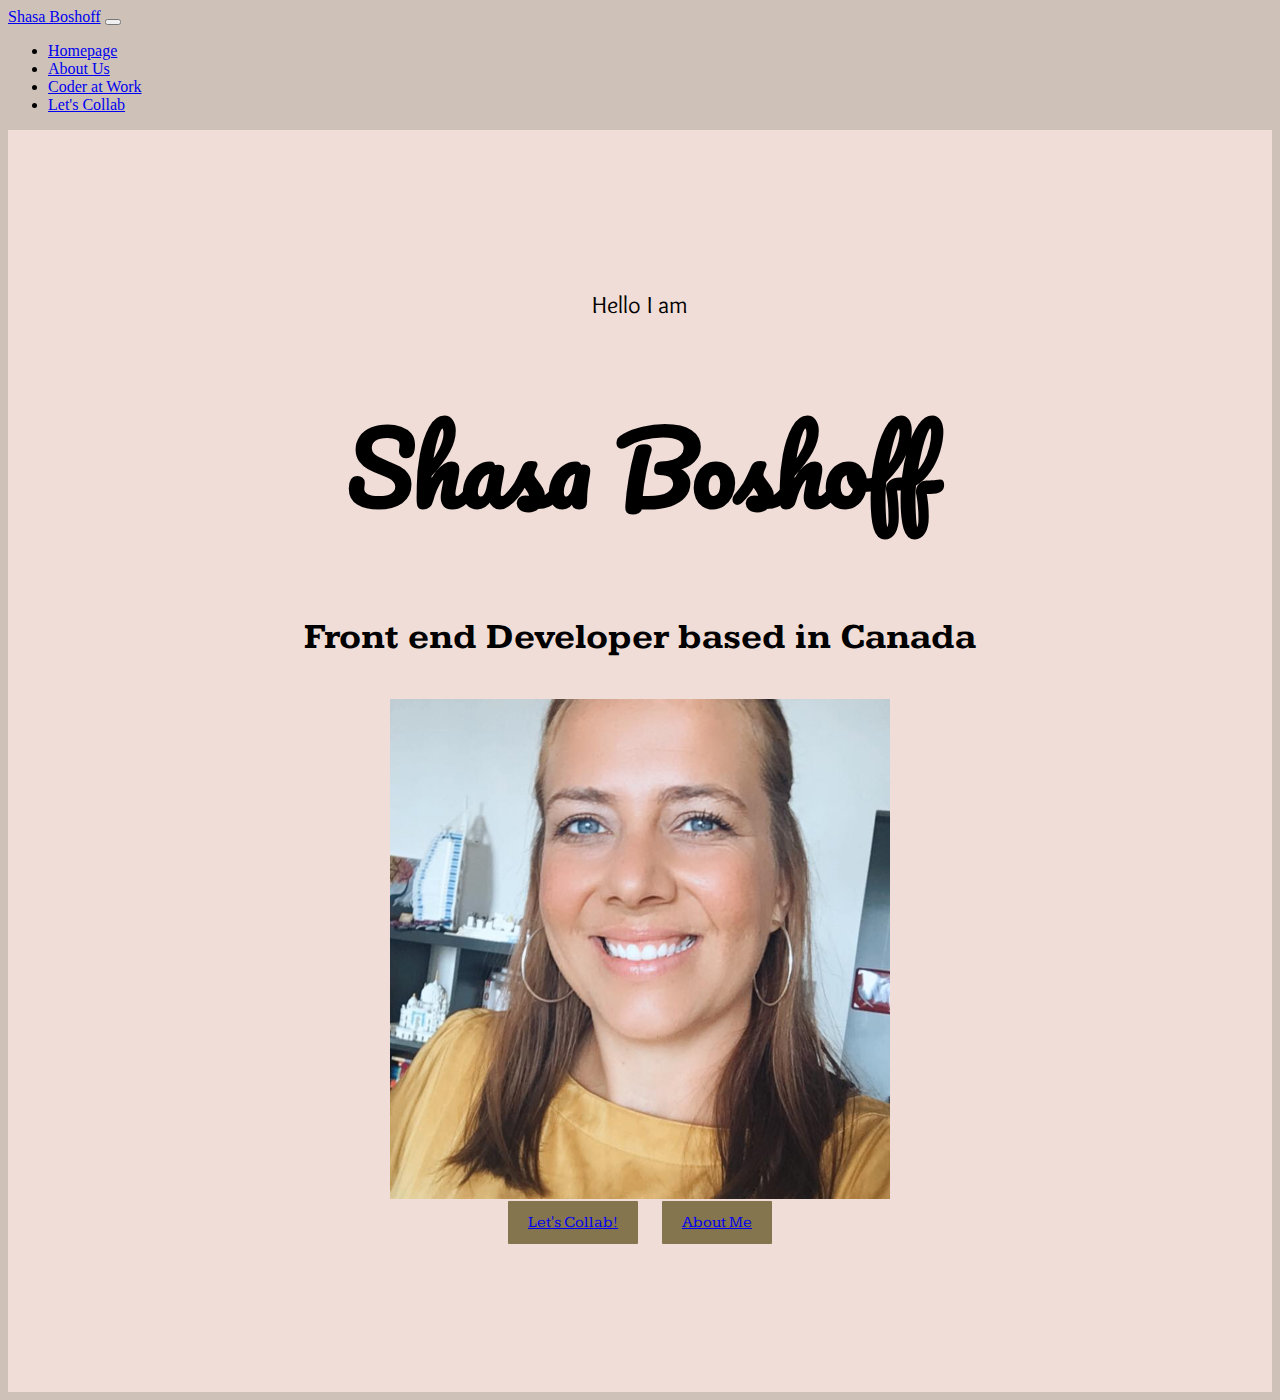
==== index.html @ 47a2e637 "Linked buttons" ====
<!DOCTYPE html>
<html lang="en">
  <head>
    <meta charset="UTF-8" />
    <meta http-equiv="X-UA-Compatible" content="IE=edge" />
    <meta name="viewport" content="width=device-width, initial-scale=1.0" />
    <link
      href="https://cdn.jsdelivr.net/npm/bootstrap@5.1.0/dist/css/bootstrap.min.css"
      rel="stylesheet"
      integrity="sha384-KyZXEAg3QhqLMpG8r+8fhAXLRk2vvoC2f3B09zVXn8CA5QIVfZOJ3BCsw2P0p/We"
      crossorigin="anonymous"
    />

    <script
      src="https://cdn.jsdelivr.net/npm/bootstrap@5.1.0/dist/js/bootstrap.bundle.min.js"
      integrity="sha384-U1DAWAznBHeqEIlVSCgzq+c9gqGAJn5c/t99JyeKa9xxaYpSvHU5awsuZVVFIhvj"
      crossorigin="anonymous"
    ></script>

    <link rel="preconnect" href="https://fonts.googleapis.com" />
    <link rel="preconnect" href="https://fonts.gstatic.com" crossorigin />
    <link
      href="https://fonts.googleapis.com/css2?family=Kameron&family=Overlock&family=Pacifico&display=swap"
      rel="stylesheet"
    />

    <link href="src/styles.css" rel="stylesheet" />
  </head>
  <title>Homepage</title>
  <body>
    <nav class="navbar navbar-expand-lg navbar-light bg-transparent">
      <div class="container-fluid">
        <a class="navbar-brand" href="/index.html">Shasa Boshoff</a>
        <button
          class="navbar-toggler"
          type="button"
          data-bs-toggle="collapse"
          data-bs-target="#navbarNav"
          aria-controls="navbarNav"
          aria-expanded="false"
          aria-label="Toggle navigation"
        >
          <span class="navbar-toggler-icon"></span>
        </button>
        <div class="collapse navbar-collapse" id="navbarNav">
          <ul class="navbar-nav">
            <li class="nav-item">
              <a class="nav-link active" aria-current="page" href="/index.html">Homepage</a>
            </li>
            <li class="nav-item">
              <a class="nav-link" href="/about.html">About Us</a>
            </li>
            <li class="nav-item">
              <a class="nav-link" href="/coderatwork.html">Coder at Work</a>
            </li>
            <li class="nav-item">
              <a class="nav-link" href="/contact.html">Let's Collab</a>
            </li>
            </li>
          </ul>
        </div>
      </div>
    </nav>
    <div class="homepage-title">
      <p>Hello I am</p>
      <h1>Shasa Boshoff</h1>
      <h2>Front end Developer based in Canada</h2>
      <div>
      <img src="images/Picture 1 - Yellow.jpg" class="homepage-pic" alt="smiling women's picture">
      </div>
      <a href="/contact.html" class="info-btn btn btn-primary">Let's Collab!</a>
      <a href="about.html" class="info-btn btn btn-primary">About Me</a>
    </div>
  </body>
</html>
---- src/styles.css ----
/*font-family: "Kameron", serif;
font-family: "Overlock", cursive;
font-family: "Pacifico", cursive;*/
:root {
  --bg-color: #cec2b8;
  --btn-color: #84754e;
  --heading-font-family: "Pacifico", cursive;
  --subtitle-font-family: "Kameron", serif;
}
body {
  background-color: var(--bg-color);
  font-style: var(--subtitle-font-family);
}
.homepage-title p {
  font-family: "Overlock", cursive;
  font-size: 24px;
  margin: 0;
}

h1 {
  font-family: var(--heading-font-family);
  font-size: 96px;
}
.homepage-title h2 {
  text-align: center;
  font-family: var(--subtitle-font-family);
  font-size: 36px;
}

.homepage-title {
  background-color: #f0ddd7;
  text-align: center;
  padding: 160px 20px;
}

.info-btn {
  background-color: var(--btn-color);
  border-color: var(--btn-color);
  border-radius: 1px;
  font-family: "Kameron", serif;
  margin: 10px;
  padding: 12px 20px;
}
a.info-btn:hover {
  color: black;
  background-color: #cec2b8;
  border-color: var(--btn-color);
}
.homepage-pic {
  max-width: 500px;
  margin-bottom: 10px;
  margin-top: 10px;
s}
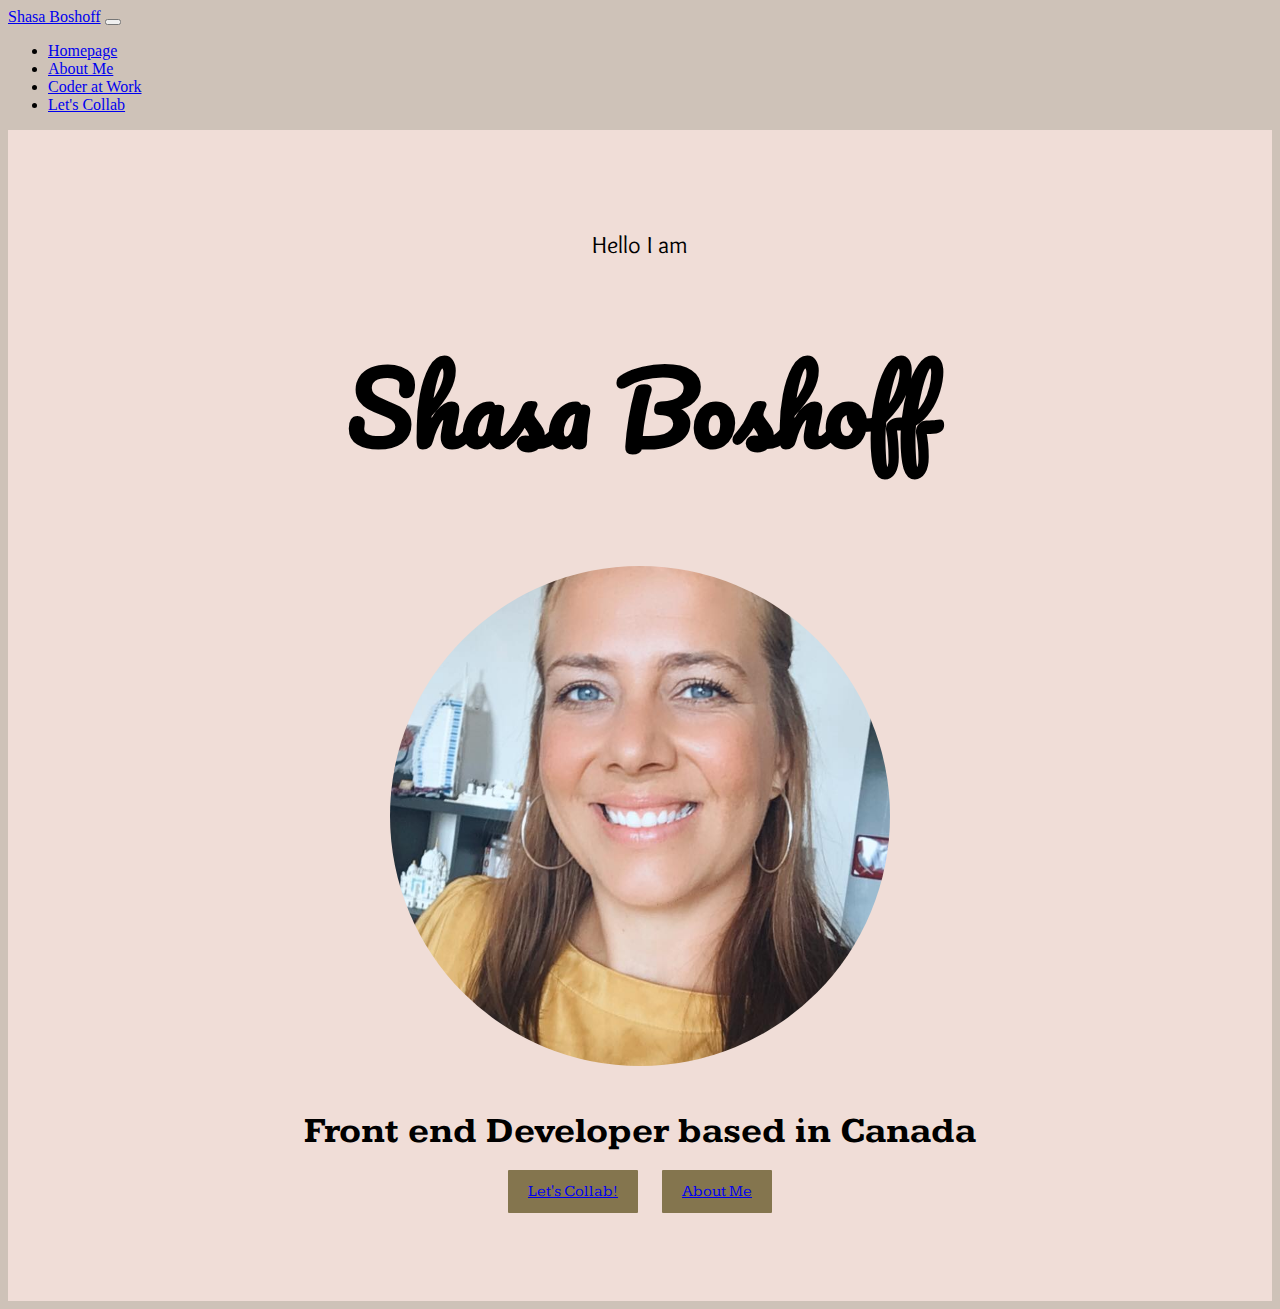
==== commit 469d3459: "Edited radius on homepage picture" ====
--- a/index.html
+++ b/index.html
@@ -48,7 +48,7 @@
               <a class="nav-link active" aria-current="page" href="/index.html">Homepage</a>
             </li>
             <li class="nav-item">
-              <a class="nav-link" href="/about.html">About Us</a>
+              <a class="nav-link" href="/about.html">About Me</a>
             </li>
             <li class="nav-item">
               <a class="nav-link" href="/coderatwork.html">Coder at Work</a>
@@ -61,13 +61,15 @@
         </div>
       </div>
     </nav>
+
     <div class="homepage-title">
       <p>Hello I am</p>
       <h1>Shasa Boshoff</h1>
-      <h2>Front end Developer based in Canada</h2>
-      <div>
+       <div>
       <img src="images/Picture 1 - Yellow.jpg" class="homepage-pic" alt="smiling women's picture">
       </div>
+      <h2>Front end Developer based in Canada</h2>
+
       <a href="/contact.html" class="info-btn btn btn-primary">Let's Collab!</a>
       <a href="about.html" class="info-btn btn btn-primary">About Me</a>
     </div>
--- a/src/styles.css
+++ b/src/styles.css
@@ -30,7 +30,7 @@
 .homepage-title {
   background-color: #f0ddd7;
   text-align: center;
-  padding: 160px 20px;
+  padding: 100px 20px;
 }
 
 .info-btn {
@@ -50,4 +50,7 @@
   max-width: 500px;
   margin-bottom: 10px;
   margin-top: 10px;
-s}
+}
+img {
+  border-radius: 1000px;
+}
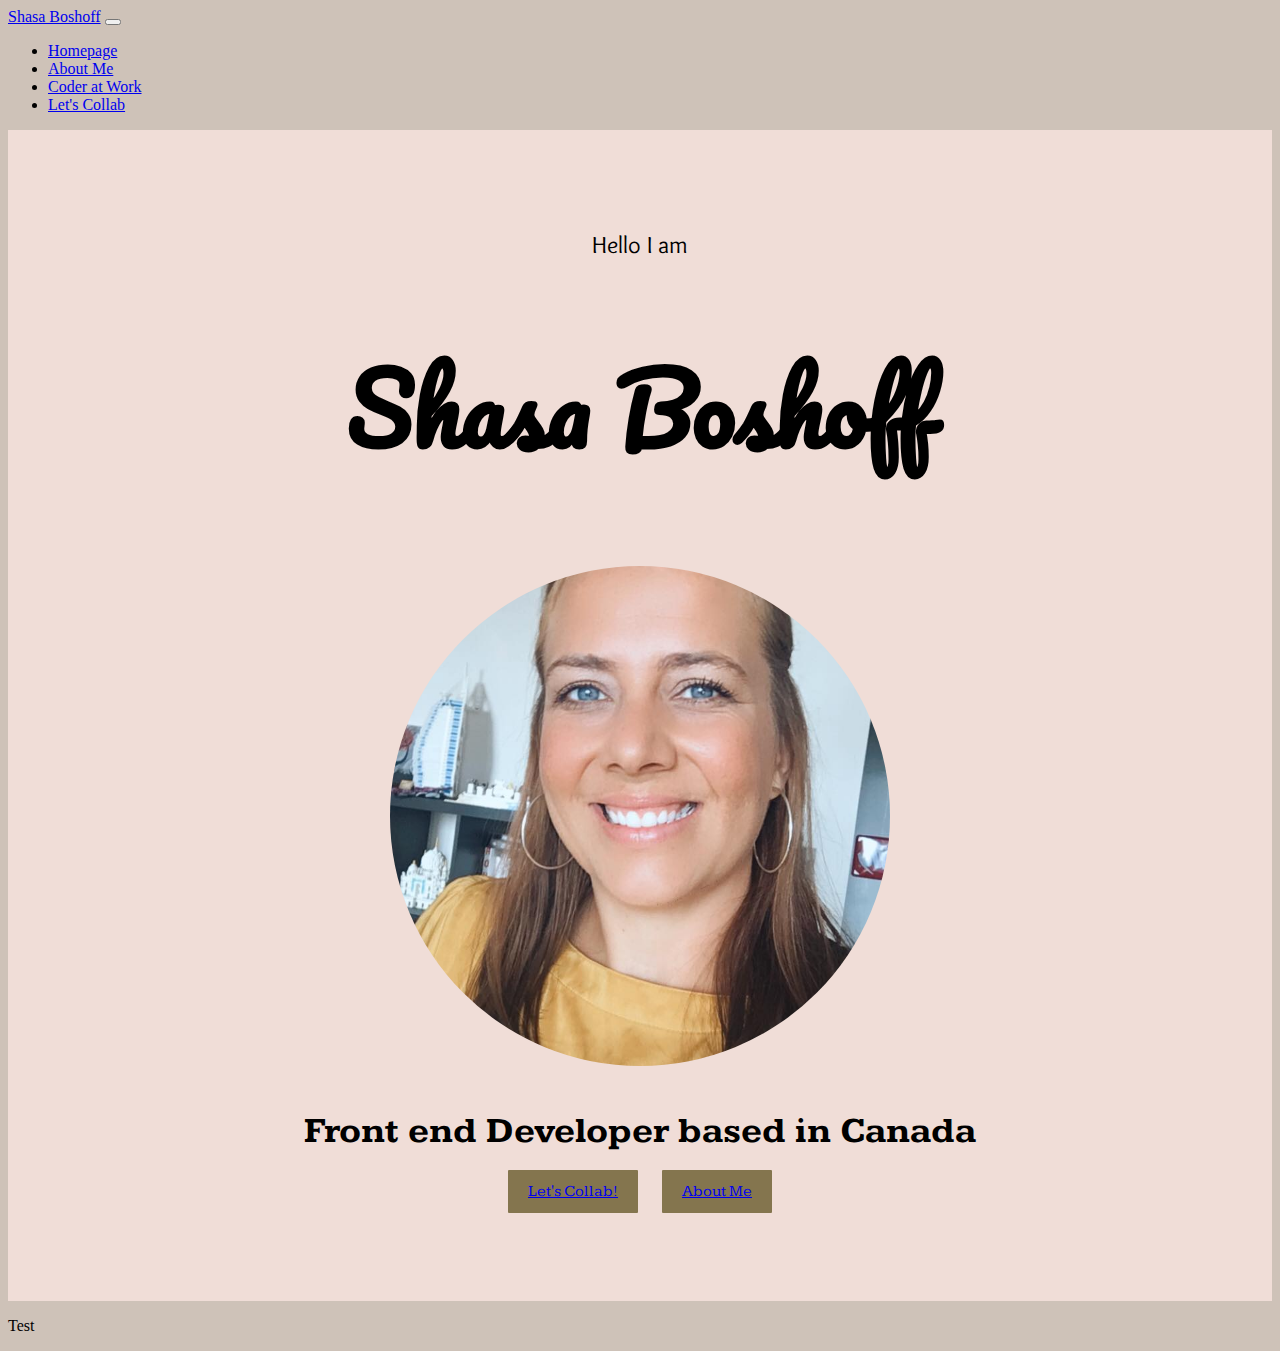
==== commit e299b405: "Updated CSS for About page and edited text" ====
--- a/index.html
+++ b/index.html
@@ -30,7 +30,7 @@
   <body>
     <nav class="navbar navbar-expand-lg navbar-light bg-transparent">
       <div class="container-fluid">
-        <a class="navbar-brand" href="/index.html">Shasa Boshoff</a>
+        <a class="navbar-brand" href="/about.html">Shasa Boshoff</a>
         <button
           class="navbar-toggler"
           type="button"
@@ -73,5 +73,6 @@
       <a href="/contact.html" class="info-btn btn btn-primary">Let's Collab!</a>
       <a href="about.html" class="info-btn btn btn-primary">About Me</a>
     </div>
+    <p>Test</p>
   </body>
 </html>
--- a/src/styles.css
+++ b/src/styles.css
@@ -9,7 +9,12 @@
 }
 body {
   background-color: var(--bg-color);
-  font-style: var(--subtitle-font-family);
+}
+
+h1 {
+  font-family: var(--heading-font-family);
+  font-size: 96px;
+  text-align: center;
 }
 .homepage-title p {
   font-family: "Overlock", cursive;
@@ -17,10 +22,6 @@
   margin: 0;
 }
 
-h1 {
-  font-family: var(--heading-font-family);
-  font-size: 96px;
-}
 .homepage-title h2 {
   text-align: center;
   font-family: var(--subtitle-font-family);
@@ -54,3 +55,10 @@
 img {
   border-radius: 1000px;
 }
+.about-p {
+  background-color: #f0ddd7;
+  font-size: 18px;
+  line-height: 31px;
+  font-family: var(--subtitle-font-family);
+  padding: 40px 100px;
+}
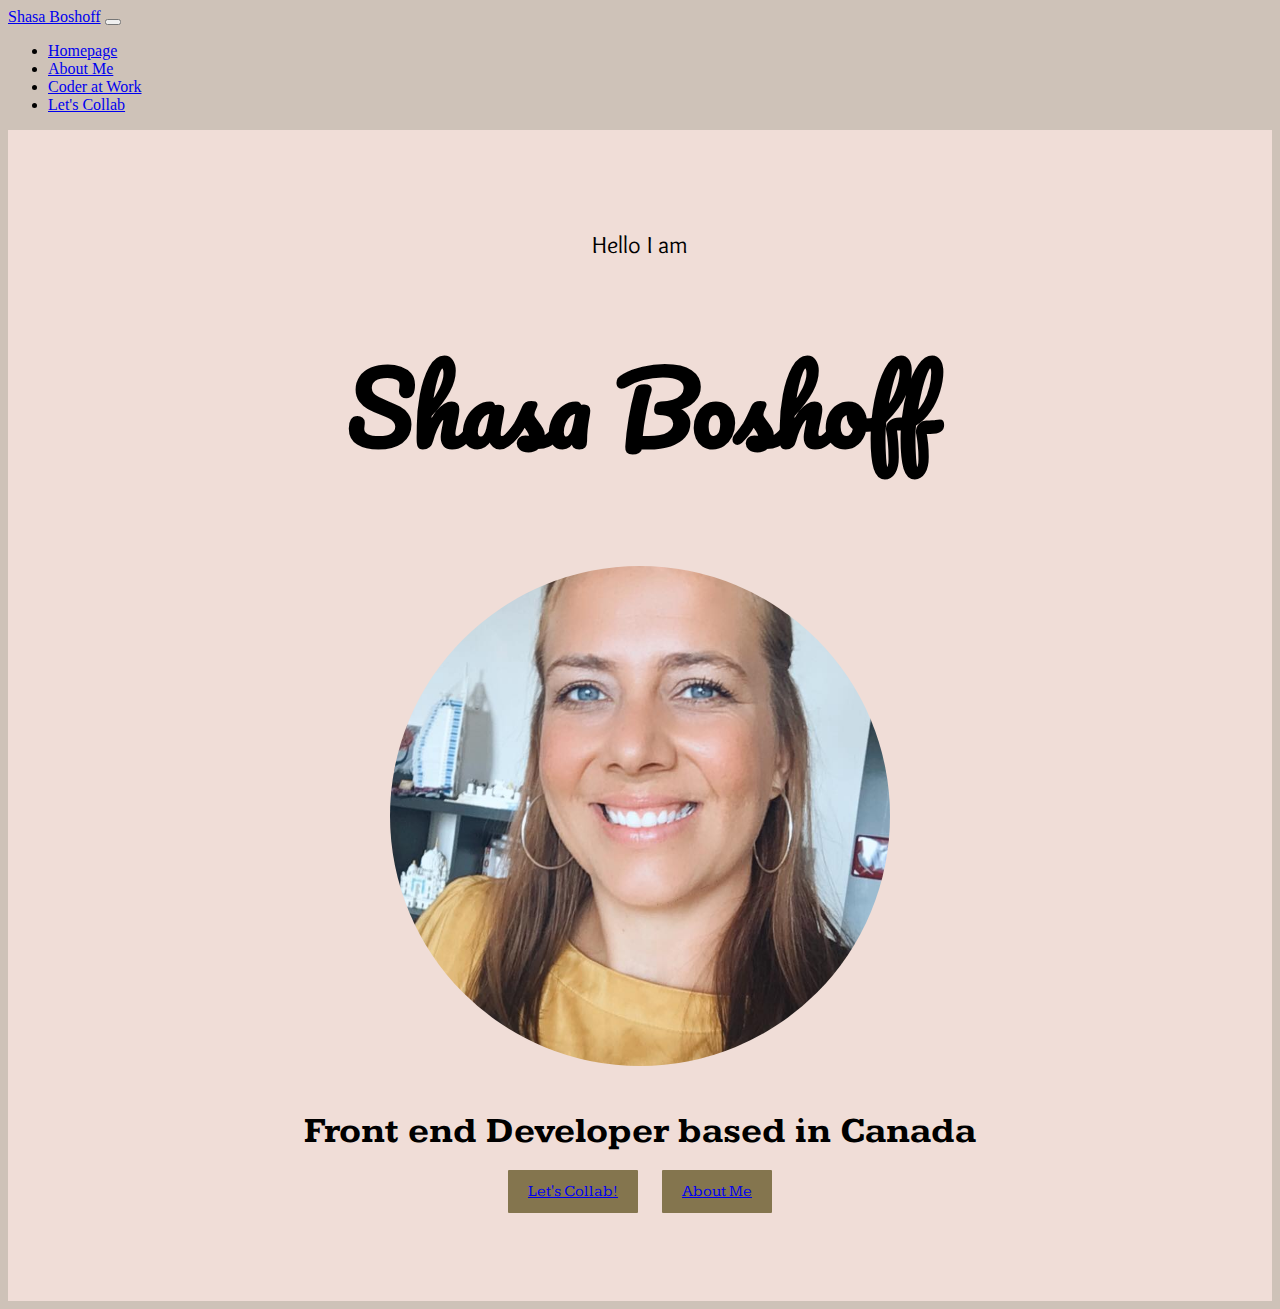
==== commit 3900d062: "Added social media images and working on CSS coding" ====
--- a/index.html
+++ b/index.html
@@ -66,13 +66,12 @@
       <p>Hello I am</p>
       <h1>Shasa Boshoff</h1>
        <div>
-      <img src="images/Picture 1 - Yellow.jpg" class="homepage-pic" alt="smiling women's picture">
+      <img src="images/Picture 1 - Yellow.jpg" class="homepage-image" alt="smiling women's picture">
       </div>
       <h2>Front end Developer based in Canada</h2>
 
       <a href="/contact.html" class="info-btn btn btn-primary">Let's Collab!</a>
       <a href="about.html" class="info-btn btn btn-primary">About Me</a>
     </div>
-    <p>Test</p>
   </body>
 </html>
--- a/src/styles.css
+++ b/src/styles.css
@@ -47,14 +47,13 @@
   background-color: #cec2b8;
   border-color: var(--btn-color);
 }
-.homepage-pic {
+.homepage-image {
   max-width: 500px;
   margin-bottom: 10px;
   margin-top: 10px;
-}
-img {
   border-radius: 1000px;
 }
+
 .about-p {
   background-color: #f0ddd7;
   font-size: 18px;
@@ -62,3 +61,14 @@
   font-family: var(--subtitle-font-family);
   padding: 40px 100px;
 }
+.credit {
+  font-size: 5px;
+}
+.social-media {
+  max-width: 20;
+  padding: 20px;
+  block-size: 10px;
+}
+img {
+  max-width: 10;
+}
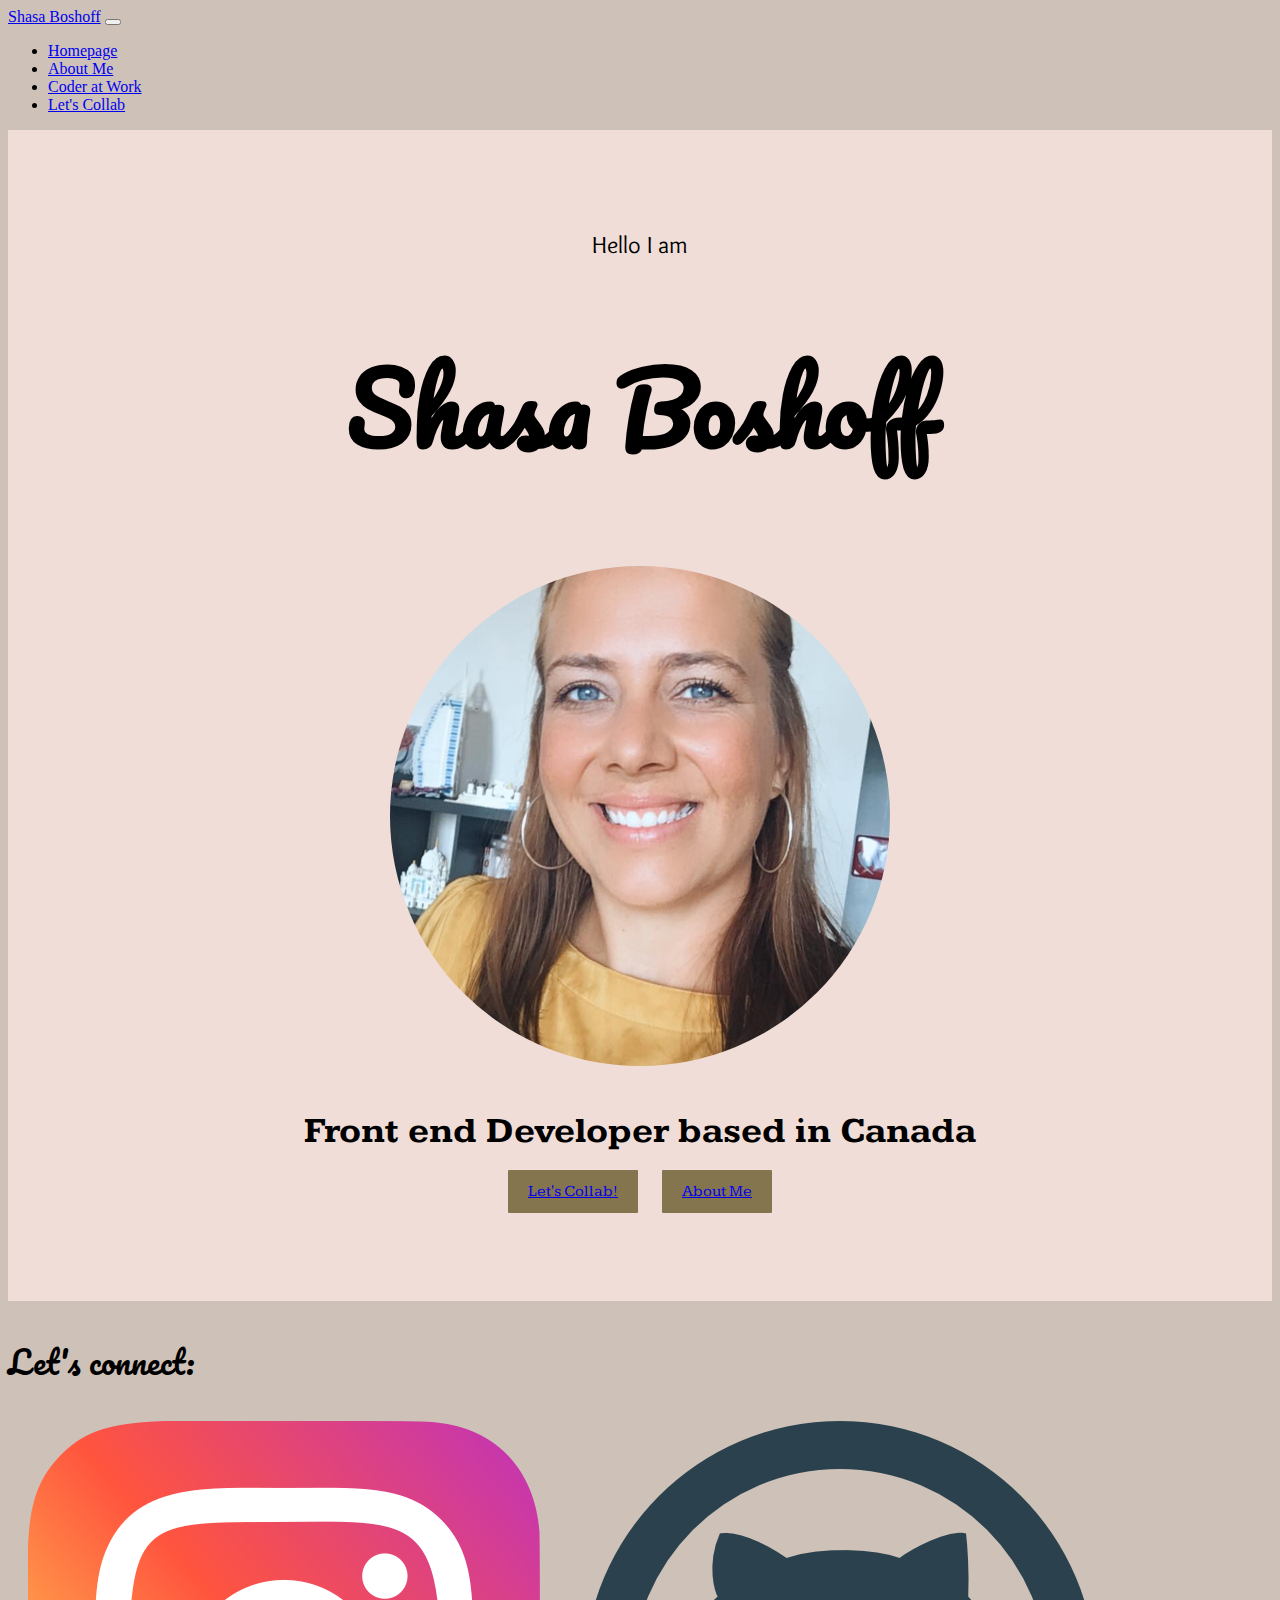
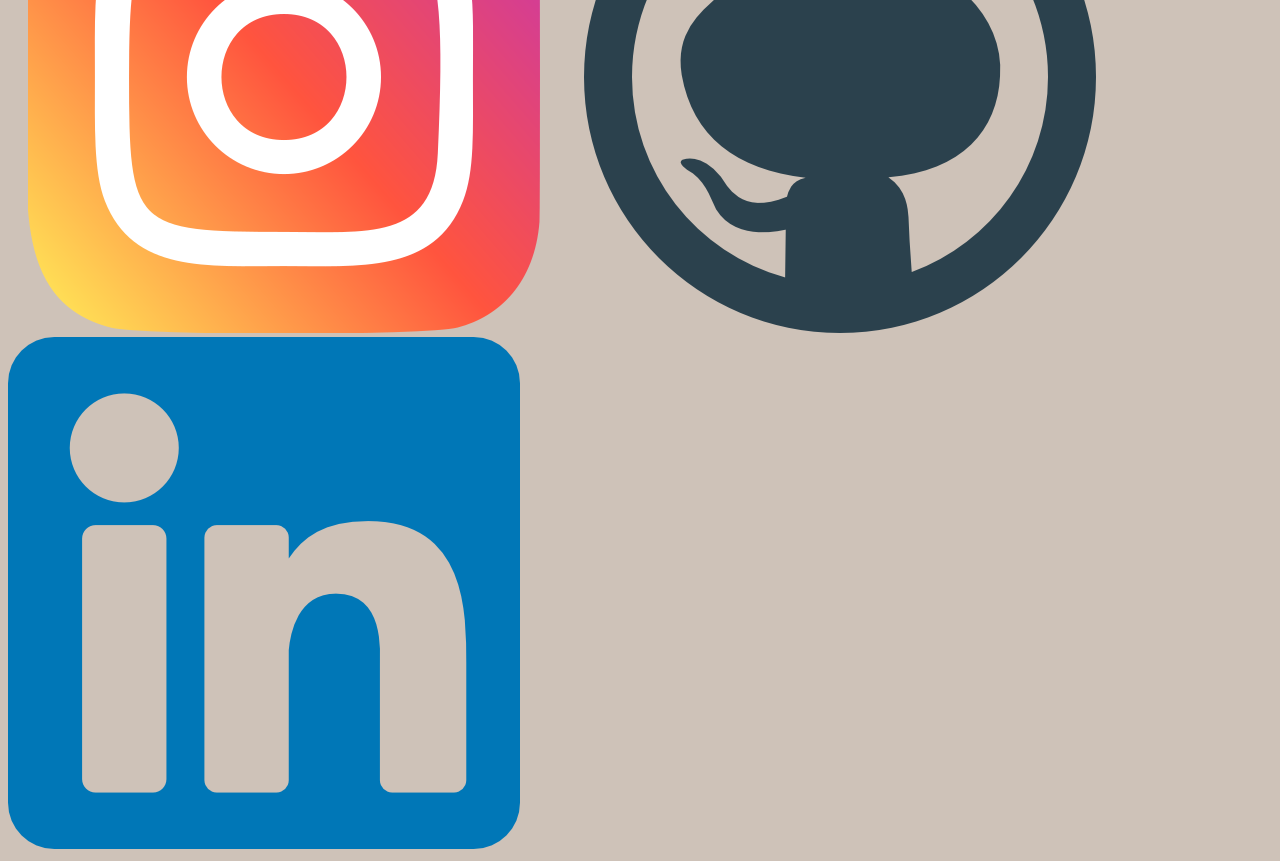
==== commit b4485afe: "Added social media links to index.html" ====
--- a/index.html
+++ b/index.html
@@ -69,9 +69,15 @@
       <img src="images/Picture 1 - Yellow.jpg" class="homepage-image" alt="smiling women's picture">
       </div>
       <h2>Front end Developer based in Canada</h2>
-
       <a href="/contact.html" class="info-btn btn btn-primary">Let's Collab!</a>
       <a href="about.html" class="info-btn btn btn-primary">About Me</a>
     </div>
+     <p class="social-media-header"> Let's connect:</p>
+
+<span class="social-media"> <a class="social-media-icon" href="https://www.instagram.com/shasa1280/"><img src="/images/003-instagram.png"></a></span>
+<span class="social-media"> <a class="social-media-icon" href="https://github.com/shasa1280"><img src="/images/004-github.png"></span>
+<span class="social-media"> <a class="social-media-icon" href="https://www.linkedin.com/in/shasa-boshoff/"><img src="/images/linkedin.png"></a> </span>
+
+
   </body>
 </html>
--- a/src/styles.css
+++ b/src/styles.css
@@ -32,6 +32,7 @@
   background-color: #f0ddd7;
   text-align: center;
   padding: 100px 20px;
+  margin: 20;
 }
 
 .info-btn {
@@ -61,14 +62,22 @@
   font-family: var(--subtitle-font-family);
   padding: 40px 100px;
 }
+
+.shecodes-link {
+  color: black;
+}
+a.shecodes-link:hover {
+  color: black;
+}
 .credit {
   font-size: 5px;
 }
 .social-media {
-  max-width: 20;
   padding: 20px;
-  block-size: 10px;
+  max-width: 10px;
+  height: 10px;
 }
-img {
-  max-width: 10;
+.social-media-header {
+  font-size: 32px;
+  font-family: var(--heading-font-family);
 }
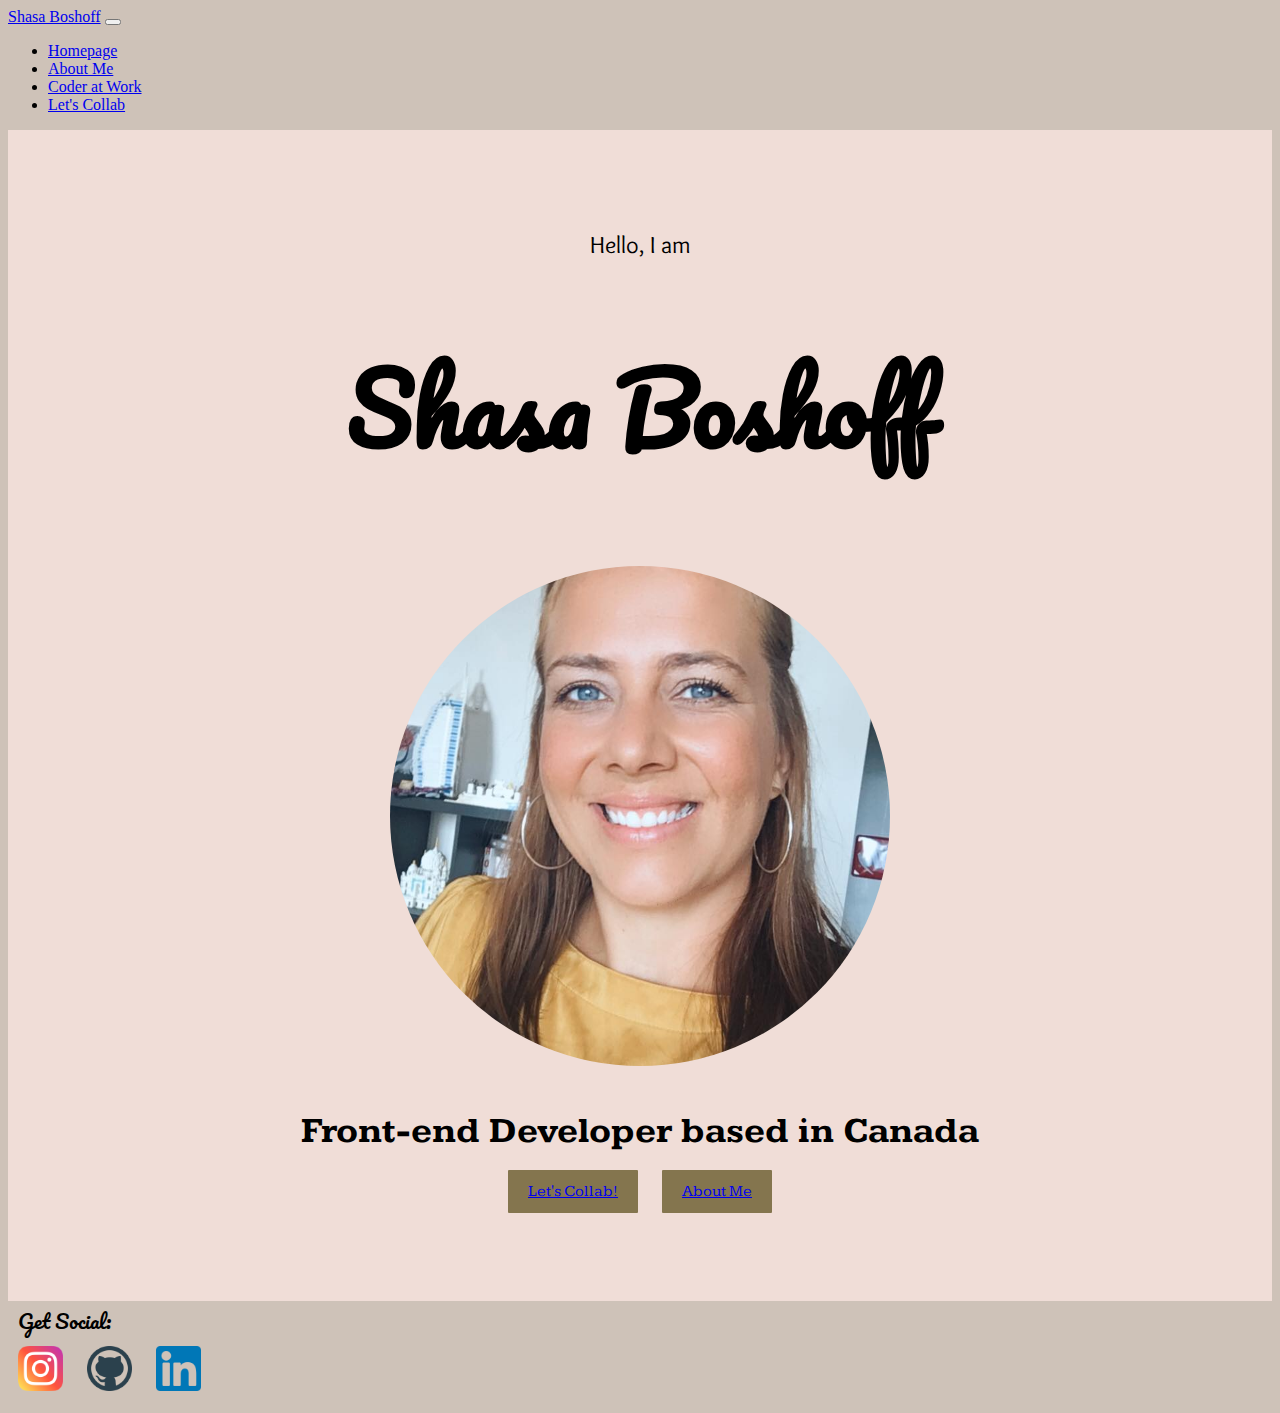
==== commit db64c683: "Adjusted CSS coding and language on webpage" ====
--- a/index.html
+++ b/index.html
@@ -63,19 +63,19 @@
     </nav>
 
     <div class="homepage-title">
-      <p>Hello I am</p>
+      <p>Hello, I am</p>
       <h1>Shasa Boshoff</h1>
        <div>
       <img src="images/Picture 1 - Yellow.jpg" class="homepage-image" alt="smiling women's picture">
       </div>
-      <h2>Front end Developer based in Canada</h2>
+      <h2>Front-end Developer based in Canada</h2>
       <a href="/contact.html" class="info-btn btn btn-primary">Let's Collab!</a>
       <a href="about.html" class="info-btn btn btn-primary">About Me</a>
     </div>
-     <p class="social-media-header"> Let's connect:</p>
+     <p class="social-media-header"> Get Social:</p>
 
 <span class="social-media"> <a class="social-media-icon" href="https://www.instagram.com/shasa1280/"><img src="/images/003-instagram.png"></a></span>
-<span class="social-media"> <a class="social-media-icon" href="https://github.com/shasa1280"><img src="/images/004-github.png"></span>
+<span class="social-media"> <a class="social-media-icon" href="https://github.com/shasa1280"><img src="/images/004-github.png"></a></span>
 <span class="social-media"> <a class="social-media-icon" href="https://www.linkedin.com/in/shasa-boshoff/"><img src="/images/linkedin.png"></a> </span>
 
 
--- a/src/styles.css
+++ b/src/styles.css
@@ -49,9 +49,9 @@
   border-color: var(--btn-color);
 }
 .homepage-image {
-  max-width: 500px;
   margin-bottom: 10px;
   margin-top: 10px;
+  max-width: 500px;
   border-radius: 1000px;
 }
 
@@ -63,21 +63,25 @@
   padding: 40px 100px;
 }
 
-.shecodes-link {
+.about-link {
   color: black;
 }
-a.shecodes-link:hover {
+a.about-link:hover {
   color: black;
 }
 .credit {
   font-size: 5px;
+  text-decoration: none;
+  color: #84754e;
 }
-.social-media {
-  padding: 20px;
-  max-width: 10px;
-  height: 10px;
+.social-media-icon img {
+  padding: 10px;
+  max-width: 45px;
 }
+
 .social-media-header {
-  font-size: 32px;
+  font-size: 20px;
   font-family: var(--heading-font-family);
+  line-height: 20px;
+  margin: 10px 0px 5px 10px;
 }
